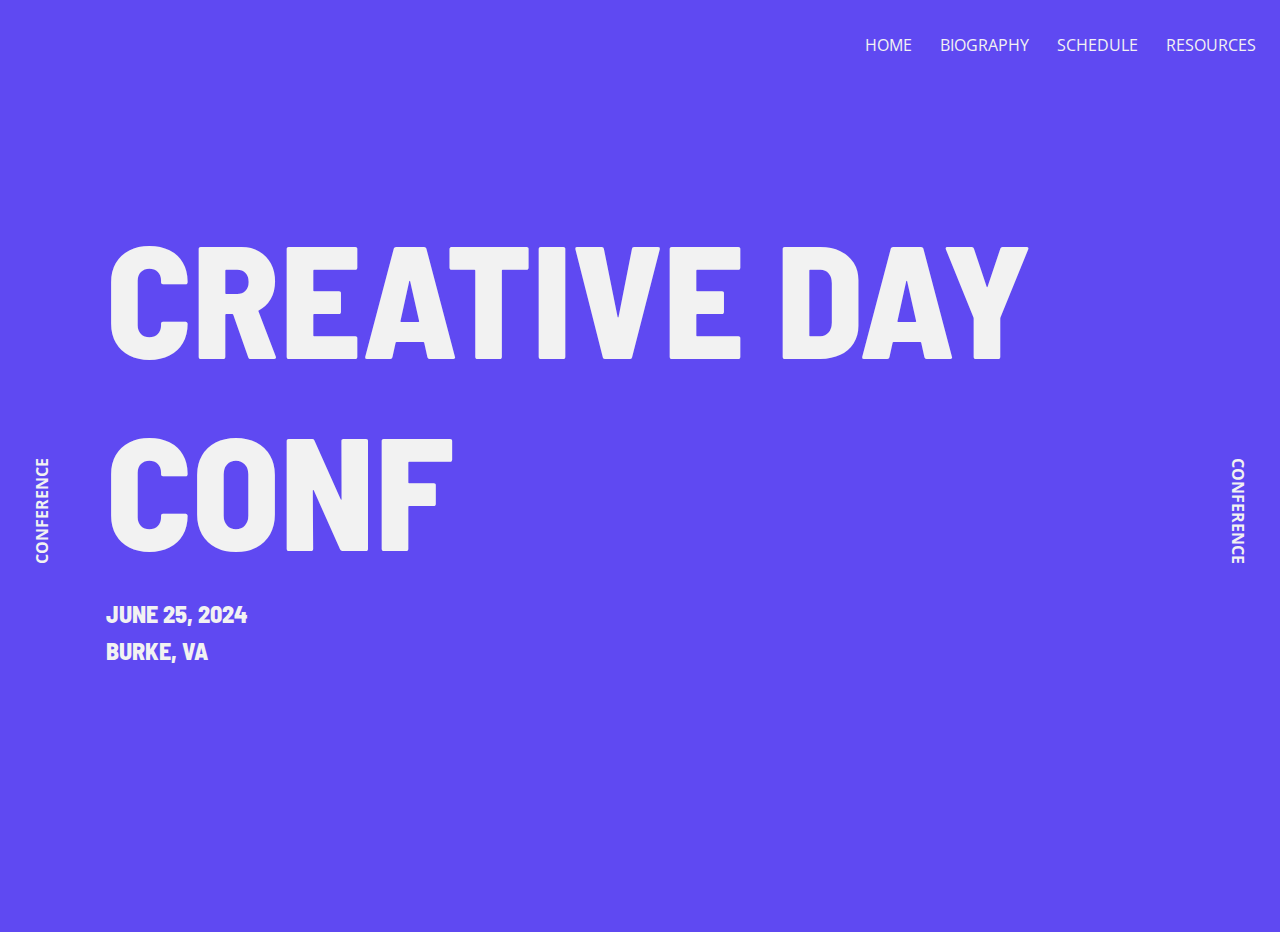
==== index.html @ 6f95d603 "Add files via upload" ====
<!DOCTYPE html>
<html lang="en" id="splash">
<head>
  <meta charset="UTF-8">
  <meta name="viewport" content="width=device-width, initial-scale=1.0">
  <title>Creative Day Conf</title>
  <link rel="preconnect" href="https://fonts.googleapis.com">
  <link rel="preconnect" href="https://fonts.gstatic.com" crossorigin>
  <link href="https://fonts.googleapis.com/css2?family=Barlow+Semi+Condensed:wght@800&family=Open+Sans:wght@300;400;700;800&display=swap" rel="stylesheet">
  <link rel="stylesheet" href="style.css">
</head>
<body id="splash">
  <header>
    <img src="./images/logo.svg" alt="" class="logo">
    <nav class="menu">
      <a href="/">Home</a>
      <a href="/bio.html">Biography</a>
      <a href="/schedule.html">Schedule</a>
      <a href="/resources.html">Resources</a>
    </nav>
  </header>
  <section class="hero">
    <div class="hero-p-left">
      <p>CONFERENCE</p>
    </div>
    <div class="hero-content">
      <div class="hero-content-left">
        <img src="./images/tags-circle-white.svg" alt="" class="circle">
        <h1>Creative Day Conf</h1>
        <p>June 25, 2024</p>
        <p>Burke, VA</p>
      </div>
      <div class="hero-content-right">
        <img src="./images/rei-hero.png" alt="">
      </div>
    </div>
    <div class="hero-p-right">
      <p>CONFERENCE</p>
    </div>
  </section>
</body>
</html>
---- style.css ----
body {
  font-family: 'Open Sans', sans-serif;
  font-size: 16px;
  margin: 0;
}

header {
  background-color: #5F49F2;
  display: flex;
  align-items: center;
  justify-content: space-between;
  height: 58px;
}

header .logo {
  margin-left: 24px;
  width: 104px;
}

header .menu a {
  color: #F2F2F2;
  margin-right: 24px;
  text-transform: uppercase;
  text-decoration: none;
}

#splash {
  height: 100%;
}

.hero {
  background-color: #5F49F2;
  display: flex;
  align-items: center;
  justify-content: space-around;
  height: calc(100% - 58px);
}

.hero-p-left p {
  color: #F2F2F2;
  font-weight: 700;
  transform: rotate(270deg) translateY(-50%);
  text-transform: uppercase;
}

.hero-p-right p {
  color: #F2F2F2;
  font-weight: 700;
  transform: rotate(450deg) translateY(-50%);
  text-transform: uppercase;
}

.hero-content {
  display: flex;
  flex-direction: column;
  align-items: center;
}

.hero-content-left .circle {
  display: none;
}

.hero-content-left h1 {
  color: #F2F2F2;
  font-family: 'Barlow Semi Condensed', sans-serif;
  font-size: 56px;
  text-transform: uppercase;
  font-weight: 800;
  margin: 0;
  margin-bottom: 16px;
}

.hero-content-left p {
  color: #F2F2F2;
  font-family: 'Barlow Semi Condensed', sans-serif;
  font-size: 24px;
  text-transform: uppercase;
  font-weight: 800;
  margin: 0;
  margin-bottom: 8px;
}

.hero-content-right img {
  width: 234px;
}

.circle {
  width: 200px;
}

footer {
  display: flex;
  justify-content: center;
}

footer p {
  max-width: 241px;
  text-align: center;
}

.bio {
  align-items: center;
  display: flex;
  flex-direction: column;
  margin-top: 40px;
}

.bio-left .photo {
  width: 234px;
}

.bio-left .circle {
  display: none;
}

.bio-right p {
  max-width: 313px;
}

.bio-right p a {
  color: black;
  text-decoration: none;
}

.bio-circle {
  margin: 16px auto;
  text-align: center;
}

.featured {
  align-items: center;
  display: flex;
  flex-direction: column;
  margin-top: 40px;
}

.featured-left .photo {
  width: 234px;
}

.featured-left .circle {
  display: none;
}

.featured-right p {
  max-width: 313px;
}

.featured-right .featured-images {
  text-align: center;
}

.featured-circle {
  margin: 16px auto;
  text-align: center;
}

.schedule {
  align-items: center;
  display: flex;
  flex-direction: column;
  margin: 80px auto;
}

.schedule-title {
  position: relative;
}

.schedule-title .circle {
  display: none;
}

.schedule-title h1 {
  font-family: 'Barlow Semi Condensed', sans-serif;
  text-transform: uppercase;
}

.schedule-circle {
  margin: 16px auto;
  text-align: center;
}

.schedule-list {
  max-width: 313px;
}

.schedule-list ul {
  margin: 0;
  padding: 0;
  list-style: none;
}

.resources {
  align-items: center;
  display: flex;
  flex-direction: column;
  margin: 80px auto;
}

.resources-title {
  position: relative;
}

.resources-title h1 {
  font-family: 'Barlow Semi Condensed', sans-serif;
  text-transform: uppercase;
}

.resources-title .circle {
  display: none;
}

.resources-content .resource {
  margin-bottom: 40px;
  max-width: 300px;
}

.resources-content .resource a {
  color: black;
  text-decoration: none;
}

.resources-content .resource h3 {
  margin: 0;
}

.resources-circle {
  margin: 16px auto;
  text-align: center;
}

@media only screen and (min-width: 600px) {
  .hero-content-right img {
    width: auto;
  }

  footer p {
    max-width: 100%;
  }

  .bio-circle {
    display: none;
  }

  .featured-circle {
    display: none;
  }

  .schedule-circle {
    display: none;
  }

  .schedule-title h1 {
    font-size: 80px;
  }

  .schedule-title .circle {
    display: block;
    position: absolute;
    top: 6px;
    left: -43px;
  }

  .schedule-list {
    display: flex;
    max-width: 1100px;
  }

  .schedule-list ul {
    margin-right: 40px;
  }

  .resources-circle {
    display: none;
  }

  .resources-title h1 {
    font-size: 80px;
  }

  .resources-title .circle {
    display: block;
    position: absolute;
    top: 6px;
    left: -43px;
  }

  .resources-content {
    display: flex;
    flex-wrap: wrap;
    max-width: 628px;
  }

  .resources-content .resource {
    margin-right: 10px;
  }
}

@media only screen and (min-width: 1200px) {
  header {
    height: 90px;
  }

  .hero-content {
    flex-direction: row;
    justify-content: center;
    max-width: 1100px;
  }

  .hero-content-left .circle {
    display: block;
    margin-bottom: -150px;
    margin-left: -111px;
  }

  .hero-content-left h1 {
    font-size: 160px;
  }

  .bio {
    flex-direction: row;
    justify-content: center;
    max-width: 1100px;
    margin: 80px auto;
    position: relative;
  }

  .bio-left .photo {
    margin-right: 80px;
    width: auto;
  }

  .bio-left .circle {
    display: block;
    position: absolute;
    top: -33px;
    left: 73px;
  }

  .featured {
    flex-direction: row;
    align-items: flex-start;
    justify-content: center;
    max-width: 1100px;
    margin: 80px auto;
    position: relative;
  }

  .featured-left .photo {
    margin-right: 80px;
    width: auto;
  }

  .featured-left .circle {
    display: block;
    position: absolute;
    top: -48px;
    left: 15px;
  }

  .featured-right p {
    max-width: 434px;
  }
}
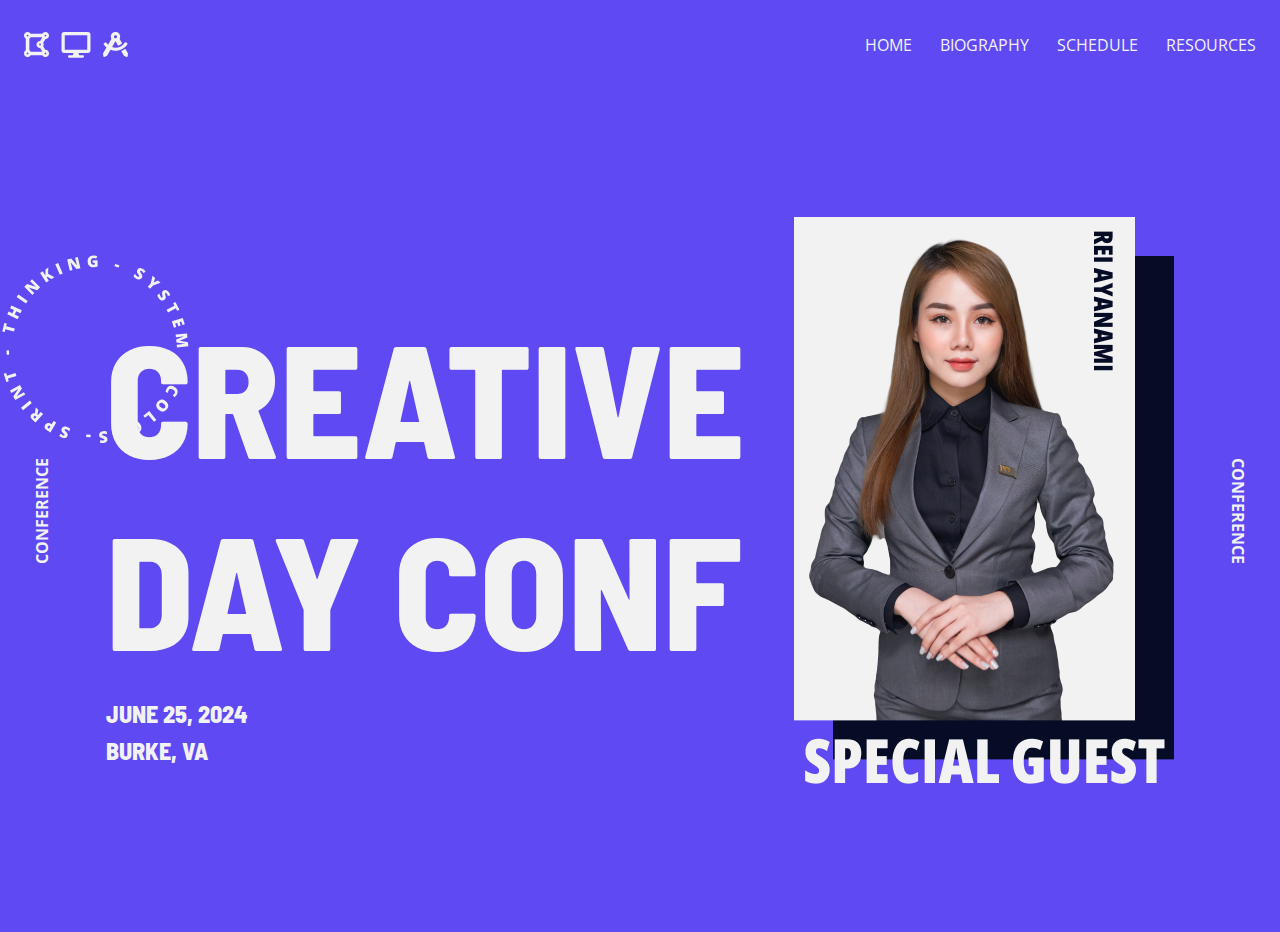
==== commit 6cab7adb: "Update index.html" ====
--- a/index.html
+++ b/index.html
@@ -14,9 +14,9 @@
     <img src="./images/logo.svg" alt="" class="logo">
     <nav class="menu">
       <a href="/">Home</a>
-      <a href="/bio.html">Biography</a>
-      <a href="/schedule.html">Schedule</a>
-      <a href="/resources.html">Resources</a>
+      <a href="/conference/bio.html">Biography</a>
+      <a href="/conference/schedule.html">Schedule</a>
+      <a href="/conference/resources.html">Resources</a>
     </nav>
   </header>
   <section class="hero">
@@ -39,4 +39,4 @@
     </div>
   </section>
 </body>
-</html>+</html>
